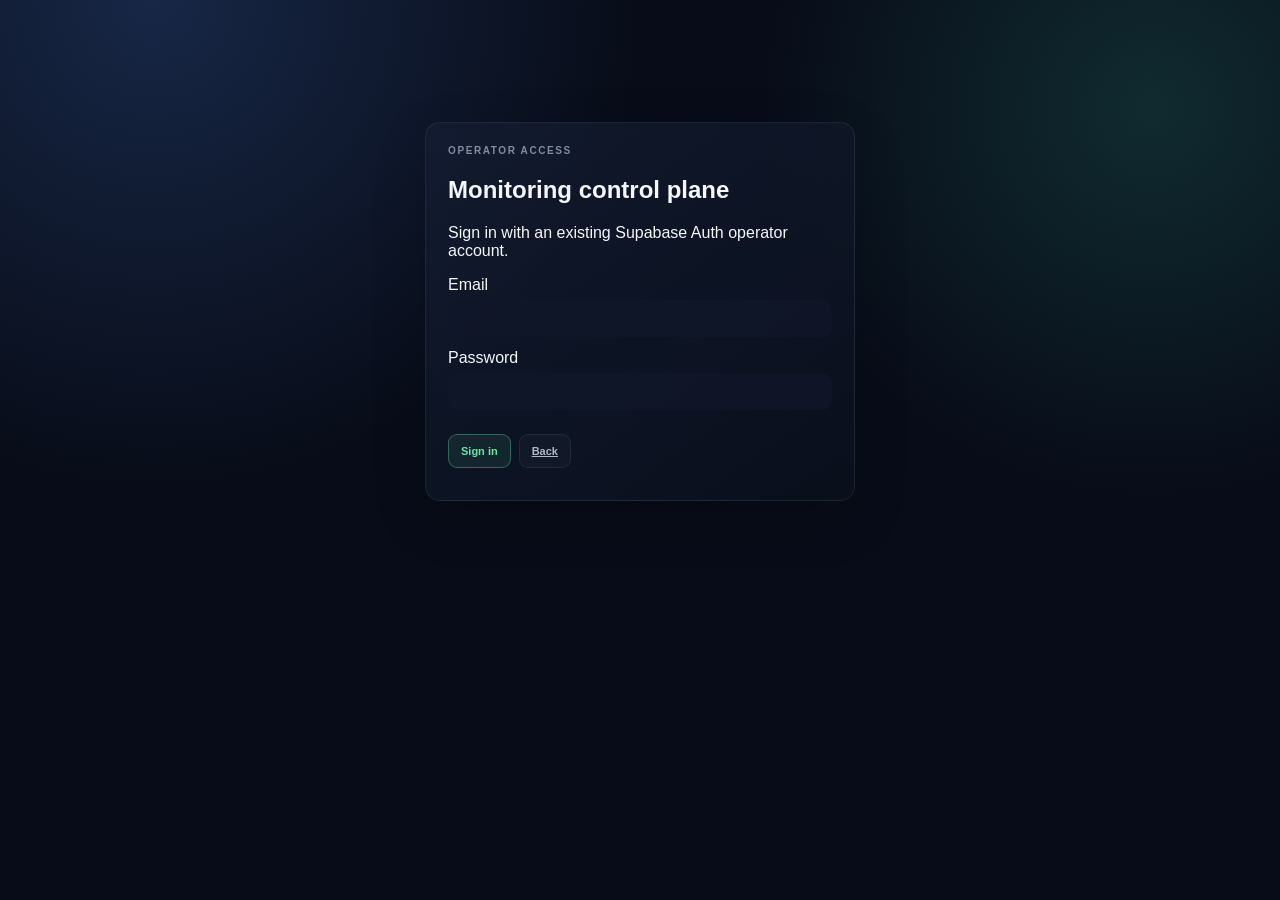
==== operator.html @ 2b8f96a4 "feat: add operator console" ====
<!doctype html>
<html lang="en"><head><meta charset="utf-8"><meta name="viewport" content="width=device-width,initial-scale=1"><meta name="theme-color" content="#080c18"><meta name="description" content="MONITORING operator console"><link rel="icon" href="favicon.svg" type="image/svg+xml"><link rel="stylesheet" href="styles.css"><style>
.operator{max-width:1200px;margin:auto;padding:32px 18px}.op-head{display:flex;justify-content:space-between;gap:18px;align-items:center;margin-bottom:24px}.op-grid{display:grid;grid-template-columns:1fr 1fr;gap:18px}.op-panel{padding:22px}.op-form{display:grid;grid-template-columns:repeat(2,minmax(0,1fr));gap:12px}.op-form label{display:grid;gap:6px}.op-form .wide{grid-column:1/-1}.op-form input,.op-form select{width:100%;padding:11px 12px;border:1px solid var(--border);border-radius:10px;background:var(--panel);color:inherit}.op-actions{display:flex;gap:8px;flex-wrap:wrap;margin-top:12px}.op-list{display:grid;gap:9px;margin-top:14px}.op-row{display:flex;justify-content:space-between;gap:12px;align-items:center;padding:12px;border:1px solid var(--border);border-radius:10px;background:var(--panel)}.op-row small{display:block;color:var(--muted)}.op-row-actions{display:flex;gap:6px}.login-card{max-width:430px;margin:10vh auto}.hidden{display:none!important}.op-stat{display:flex;justify-content:space-between;padding:14px;border:1px solid var(--border);border-radius:10px}.danger{color:#ff7b7b}.success{color:#62d6a5}@media(max-width:800px){.op-grid{grid-template-columns:1fr}.op-form{grid-template-columns:1fr}.op-head{align-items:flex-start;flex-direction:column}}
</style><title>Operator — MONITORING</title></head>
<body><main class="operator">
<section id="loginView" class="panel op-panel login-card"><p class="eyebrow">OPERATOR ACCESS</p><h1>Monitoring control plane</h1><p>Sign in with an existing Supabase Auth operator account.</p><form id="loginForm" class="op-form"><label class="wide">Email<input id="loginEmail" type="email" autocomplete="username" required></label><label class="wide">Password<input id="loginPassword" type="password" autocomplete="current-password" required></label><div class="op-actions wide"><button class="primary-btn" type="submit">Sign in</button><a class="ghost-btn" href="./">Back</a></div></form><p id="loginMsg" class="form-note"></p></section>
<section id="console" class="hidden"><div class="op-head"><div><p class="eyebrow">OPERATOR CONSOLE</p><h1>Monitoring control plane</h1><p id="operatorIdentity"></p></div><div class="op-actions"><a class="ghost-btn" href="./">Dashboard</a><button id="logout" class="ghost-btn">Sign out</button></div></div>
<div class="op-grid">
<section class="panel op-panel"><div class="panel-head"><div><p class="eyebrow">MONITORS</p><h2>Configure services</h2></div></div><form id="monitorForm" class="op-form"><input id="monitorId" type="hidden"><label>Name<input id="mName" required maxlength="120"></label><label>URL<input id="mUrl" type="url" required></label><label>Interval (seconds)<input id="mInterval" type="number" min="30" max="86400" value="60"></label><label>Timeout (ms)<input id="mTimeout" type="number" min="1000" max="30000" value="8000"></label><label>Failure threshold<input id="mFailure" type="number" min="1" max="20" value="2"></label><label>Recovery threshold<input id="mRecovery" type="number" min="1" max="20" value="1"></label><label>Expected HTTP min<input id="mMin" type="number" min="100" max="599" value="200"></label><label>Expected HTTP max<input id="mMax" type="number" min="100" max="599" value="399"></label><label class="wide"><span>Enabled</span><input id="mEnabled" type="checkbox" checked></label><div class="op-actions wide"><button class="primary-btn" type="submit">Save monitor</button><button id="resetMonitor" class="ghost-btn" type="button">Clear</button></div></form><div id="monitorList" class="op-list"></div></section>
<section class="panel op-panel"><p class="eyebrow">INCIDENTS</p><h2>Incident lifecycle</h2><div id="incidentList" class="op-list"></div></section>
<section class="panel op-panel"><p class="eyebrow">MAINTENANCE</p><h2>Scheduled downtime</h2><form id="maintenanceForm" class="op-form"><label>Monitor<select id="maintenanceMonitor" required></select></label><label>Reason<input id="maintenanceReason" value="Scheduled maintenance"></label><label>Starts<input id="maintenanceStart" type="datetime-local" required></label><label>Ends<input id="maintenanceEnd" type="datetime-local" required></label><div class="op-actions wide"><button class="primary-btn">Schedule</button></div></form><div id="maintenanceList" class="op-list"></div></section>
<section class="panel op-panel"><p class="eyebrow">ALERTS</p><h2>Channels & rules</h2><form id="channelForm" class="op-form"><label>Name<input id="channelName" required></label><label>Type<select id="channelType"><option value="webhook">Webhook</option><option value="email">Email</option></select></label><label class="wide">Destination<input id="channelDestination" required placeholder="https://... or alert@example.com"></label><div class="op-actions wide"><button class="primary-btn">Add channel</button></div></form><div id="channelList" class="op-list"></div><hr><form id="ruleForm" class="op-form"><label>Name<input id="ruleName" required></label><label>Channel<select id="ruleChannel" required></select></label><label>Monitor<select id="ruleMonitor"><option value="">All monitors</option></select></label><label>Trigger<select id="ruleTrigger"><option value="incident_opened">Incident opened</option><option value="incident_resolved">Recovery</option></select></label><label>Consecutive failures<input id="ruleFailures" type="number" min="1" max="20" value="2"></label><div class="op-actions wide"><button class="primary-btn">Add rule</button></div></form><div id="ruleList" class="op-list"></div></section>
<section class="panel op-panel"><p class="eyebrow">DEPLOYMENTS</p><h2>Record release events</h2><form id="deploymentForm" class="op-form"><label>Provider<input id="depProvider" value="manual"></label><label>Status<select id="depStatus"><option>success</option><option>in_progress</option><option>failure</option><option>queued</option><option>cancelled</option><option>unknown</option></select></label><label>SHA<input id="depSha"></label><label>Branch<input id="depBranch" value="main"></label><label>URL<input id="depUrl" type="url"></label><label>Monitor<select id="depMonitor"><option value="">None</option></select></label><div class="op-actions wide"><button class="primary-btn">Record deployment</button></div></form><div id="deploymentList" class="op-list"></div></section>
</div></section><div id="toast" class="toast" role="status" aria-live="polite"></div></main><script src="operator.js" defer></script></body></html>
---- styles.css ----
:root{--bg:#080c18;--panel:rgba(16,23,41,.76);--line:rgba(148,163,184,.13);--text:#f4f7fb;--muted:#8c98ad;--accent:#69e6a5;--blue:#78a7ff;--danger:#ff7180}
*{box-sizing:border-box}
html{scroll-behavior:smooth;scroll-padding-top:88px}
body{margin:0;background:radial-gradient(circle at 12% 0%,#172746 0,transparent 34%),radial-gradient(circle at 90% 12%,#102b30 0,transparent 28%),var(--bg);color:var(--text);font-family:"DM Sans",sans-serif;min-height:100vh}
a{color:inherit}.shell{width:min(1180px,calc(100% - 40px));margin:auto}
.topbar{min-height:78px;display:flex;align-items:center;justify-content:space-between;gap:20px;border-bottom:1px solid var(--line)}
.brand{display:flex;align-items:center;gap:11px;color:var(--text);text-decoration:none;font:700 14px "Space Grotesk",sans-serif;letter-spacing:.08em;flex-shrink:0}
.brand-mark{display:grid;place-items:center;width:31px;height:31px;border:1px solid rgba(105,230,165,.5);border-radius:9px;color:var(--accent);background:rgba(105,230,165,.07)}
.topbar-nav{display:flex;gap:20px;margin-left:auto}
.topbar-nav a{color:#7f8da6;text-decoration:none;font-size:11px}.topbar-nav a:hover,.topbar-nav a:focus-visible{color:var(--text)}
.topbar-actions{display:flex;align-items:center;gap:13px}
.live-pill{font-size:11px;color:#a9b5c8;border:1px solid var(--line);padding:7px 10px;border-radius:999px;letter-spacing:.08em}
.live-pill i{display:inline-block;width:6px;height:6px;border-radius:50%;background:var(--accent);box-shadow:0 0 12px var(--accent);margin-right:7px}
.icon-btn{border:1px solid var(--line);background:rgba(255,255,255,.03);color:#cbd5e1;width:34px;height:34px;border-radius:9px;cursor:pointer;font-size:19px}.icon-btn:hover,.icon-btn:focus-visible{border-color:rgba(105,230,165,.4);color:var(--accent)}
.icon-btn:focus-visible,.topbar-nav a:focus-visible,.brand:focus-visible{outline:2px solid var(--accent);outline-offset:3px}
main{padding:62px 0 30px}.hero{display:flex;align-items:flex-end;justify-content:space-between;gap:30px}
.eyebrow{margin:0 0 9px;color:#7f8da6;font:600 10px "Space Grotesk",sans-serif;letter-spacing:.16em}
.hero h1{font:600 clamp(38px,6vw,66px)/.99 "Space Grotesk",sans-serif;letter-spacing:-.045em;margin:0}.hero h1 span{color:#8e9bb1}
.hero-copy{max-width:570px;color:var(--muted);font-size:15px;line-height:1.7;margin:20px 0 0}
.status-card{display:flex;align-items:center;gap:12px;padding:14px 17px;border:1px solid rgba(105,230,165,.17);background:rgba(105,230,165,.045);border-radius:13px;min-width:170px}
.status-dot{width:9px;height:9px;border-radius:50%;background:var(--accent);box-shadow:0 0 16px rgba(105,230,165,.8)}
.status-card strong{display:block;font-size:13px}.status-card small{display:block;color:var(--muted);font-size:11px;margin-top:3px}
.kpis{display:grid;grid-template-columns:repeat(4,1fr);gap:12px;margin:45px 0 12px}
.kpi,.panel{border:1px solid var(--line);background:linear-gradient(145deg,rgba(20,29,50,.8),rgba(10,16,29,.72));box-shadow:0 18px 55px rgba(0,0,0,.14);border-radius:15px}
.kpi{padding:20px}.kpi>span{display:block;color:#8b97aa;font-size:12px}.kpi strong{display:block;font:600 31px "Space Grotesk",sans-serif;margin:10px 0 3px}.kpi small{color:#657188;font-size:11px}.unit{font-size:14px;color:#8895aa;margin-left:3px}
.grid{display:grid;grid-template-columns:1.15fr .85fr;gap:12px}.panel{padding:23px}.panel-head{display:flex;align-items:center;justify-content:space-between;margin-bottom:19px}.panel h2{font:600 20px "Space Grotesk",sans-serif;margin:0}.panel-meta{font-size:10px;color:#68758a;letter-spacing:.08em}
.service-list,.events-list{display:grid;gap:3px}.service{display:flex;align-items:center;justify-content:space-between;padding:13px 9px;border-radius:10px}.service:hover{background:rgba(255,255,255,.025)}
.service-name{display:flex;align-items:center;gap:10px;font-size:13px}.health{width:7px;height:7px;border-radius:50%;background:var(--accent);box-shadow:0 0 9px rgba(105,230,165,.65)}
.service-meta{display:flex;gap:18px;color:#748198;font-size:11px}.service-meta b{color:#b6c1d1;font-weight:500}
.event{position:relative;padding:0 0 18px 21px;border-left:1px solid var(--line)}.event:last-child{border-left-color:transparent}.event:before{content:"";position:absolute;left:-4px;top:3px;width:7px;height:7px;border-radius:50%;background:var(--blue);box-shadow:0 0 10px rgba(120,167,255,.45)}
.event strong{display:block;font-size:12px;font-weight:600}.event span{display:block;color:#748198;font-size:11px;margin-top:4px}
.chart-panel{margin-top:12px}.chart-value{font-size:11px;color:#748198}.chart-value strong{font:600 14px "Space Grotesk",sans-serif;color:#cbd5e1;margin-left:5px}.chart-wrap{height:220px;margin-top:4px}.chart-wrap canvas{width:100%;height:100%;display:block}.chart-axis{display:flex;justify-content:space-between;color:#5f6c80;font-size:10px;margin-top:8px}
footer{display:flex;justify-content:space-between;color:#59667a;font-size:10px;padding:26px 2px 38px;letter-spacing:.04em}.noscript{position:fixed;left:12px;right:12px;bottom:12px;padding:12px 14px;border:1px solid #6d3942;background:#24131a;color:#ffd8dd;border-radius:10px;font-size:12px}
@media(max-width:800px){.shell{width:min(100% - 26px,680px)}.topbar-nav{display:none}main{padding-top:42px}.hero{align-items:flex-start;flex-direction:column}.status-card{width:100%}.kpis{grid-template-columns:repeat(2,1fr);margin-top:32px}.grid{grid-template-columns:1fr}}
@media(max-width:480px){.topbar{min-height:68px}.live-pill{display:none}.kpi{padding:16px}.kpi strong{font-size:25px}.panel{padding:17px}.service-meta{gap:8px}.service-meta span:first-child{display:none}.hero h1{font-size:42px}footer{flex-direction:column;gap:8px}}
@media(prefers-reduced-motion:reduce){html{scroll-behavior:auto}.icon-btn{transition:none}}

.error-page{width:min(720px,calc(100% - 40px));margin:0 auto;min-height:100vh;display:flex;flex-direction:column;justify-content:center;align-items:flex-start}.error-page h1{font:600 clamp(42px,8vw,72px)/1 "Space Grotesk",sans-serif;letter-spacing:-.045em;margin:0}.error-page p:not(.eyebrow){max-width:520px;color:var(--muted);line-height:1.7;margin:18px 0 26px}.error-link{display:inline-flex;padding:11px 15px;border:1px solid rgba(105,230,165,.3);border-radius:10px;color:var(--accent);text-decoration:none;background:rgba(105,230,165,.05)}.error-link:hover,.error-link:focus-visible{border-color:var(--accent);outline:none}
.sr-only{position:absolute;width:1px;height:1px;padding:0;margin:-1px;overflow:hidden;clip:rect(0,0,0,0);white-space:nowrap;border:0}.toolbar{margin:12px 0;display:flex;align-items:center;justify-content:space-between;gap:18px}.toolbar strong{display:block;font-size:13px}.toolbar small{display:block;color:#657188;font-size:11px;margin-top:4px}.toolbar-actions{display:flex;align-items:center;gap:8px}.search input{width:190px;background:rgba(255,255,255,.03);border:1px solid var(--line);border-radius:9px;padding:10px 11px;color:var(--text);outline:none}.search input:focus{border-color:rgba(105,230,165,.5)}.primary-btn,.ghost-btn,.text-btn{font:600 11px "DM Sans",sans-serif;border-radius:9px;padding:10px 12px;cursor:pointer}.primary-btn{border:1px solid rgba(105,230,165,.35);background:rgba(105,230,165,.09);color:var(--accent)}.ghost-btn,.text-btn{border:1px solid var(--line);background:rgba(255,255,255,.025);color:#aeb9ca}.text-btn{padding:6px 8px}.primary-btn:hover,.primary-btn:focus-visible,.ghost-btn:hover,.ghost-btn:focus-visible{border-color:var(--accent);outline:none}.service{gap:12px}.service-main{min-width:0}.service-name{font-weight:600}.service-sub{display:block;color:#59667a;font-size:10px;margin-top:3px;white-space:nowrap;overflow:hidden;text-overflow:ellipsis;max-width:430px}.service-state{display:flex;align-items:center;gap:9px}.service-actions{display:flex;gap:5px}.mini-btn{border:0;background:none;color:#68758a;cursor:pointer;font-size:12px;padding:5px}.mini-btn:hover{color:var(--text)}.health.degraded{background:#f0c36a;box-shadow:0 0 9px rgba(240,195,106,.45)}.health.down{background:var(--danger);box-shadow:0 0 9px rgba(255,113,128,.55)}.incidents-panel{margin-top:12px}.incident{display:flex;justify-content:space-between;gap:15px;padding:12px;border:1px solid rgba(255,113,128,.15);background:rgba(255,113,128,.04);border-radius:10px}.incident strong{font-size:12px}.incident span{display:block;color:#8b97aa;font-size:11px;margin-top:3px}.incident time{color:#8b97aa;font-size:10px;white-space:nowrap}.empty-state{padding:22px 10px;text-align:center;color:#657188;font-size:11px}.dialog{border:0;padding:0;background:transparent;color:var(--text);max-width:min(500px,calc(100% - 24px));width:100%}.dialog::backdrop{background:rgba(0,0,0,.68);backdrop-filter:blur(5px)}.dialog-card{padding:23px;border:1px solid var(--line);background:#0d1424;border-radius:15px;box-shadow:0 24px 90px rgba(0,0,0,.5)}.dialog-card label{display:block;color:#aeb9ca;font-size:11px;margin:14px 0}.dialog-card input{display:block;width:100%;margin-top:7px;padding:11px;border:1px solid var(--line);border-radius:9px;background:#080c18;color:var(--text);outline:none}.dialog-card input:focus{border-color:rgba(105,230,165,.5)}.form-note{color:#657188;font-size:10px;line-height:1.6}.dialog-actions{display:flex;justify-content:flex-end;gap:8px;margin-top:18px}.close-btn{border:0;background:none;color:#8b97aa;font-size:22px;cursor:pointer}.toast{position:fixed;right:18px;bottom:18px;max-width:340px;padding:12px 14px;border:1px solid rgba(105,230,165,.25);background:#0d1726;color:#dce6f4;border-radius:10px;font-size:11px;box-shadow:0 15px 50px rgba(0,0,0,.35);transform:translateY(15px);opacity:0;pointer-events:none;transition:.2s}.toast.show{transform:none;opacity:1}.status-card.warning{border-color:rgba(240,195,106,.25);background:rgba(240,195,106,.05)}.status-card.warning .status-dot{background:#f0c36a}.status-card.down{border-color:rgba(255,113,128,.25);background:rgba(255,113,128,.05)}.status-card.down .status-dot{background:var(--danger)}
@media(max-width:800px){.toolbar{align-items:stretch;flex-direction:column}.toolbar-actions{flex-wrap:wrap}.search{flex:1}.search input{width:100%}}@media(max-width:480px){.toolbar-actions>*{flex:1}.toolbar-actions .search{flex-basis:100%}.service-meta{display:none}.service-sub{max-width:180px}.incident{align-items:flex-start;flex-direction:column}}.detail-card{margin:24px 0;display:grid;grid-template-columns:repeat(3,1fr);gap:12px}.detail-card div{padding:15px;border:1px solid var(--line);border-radius:10px}.detail-card span{display:block;color:#657188;font-size:10px}.detail-card strong{display:block;margin-top:7px;font-size:16px}.service-detail{align-items:flex-start}.service-detail h1{max-width:800px}.service-detail>p:not(.eyebrow){max-width:760px}@media(max-width:600px){.detail-card{grid-template-columns:1fr}}
:root.light{--bg:#f5f7fb;--panel:rgba(255,255,255,.88);--line:rgba(15,23,42,.12);--text:#111827;--muted:#526074}
.light body{background:radial-gradient(circle at 12% 0%,#dce7fb 0,transparent 34%),radial-gradient(circle at 90% 12%,#dff6ee 0,transparent 28%),var(--bg)}
.light .kpi,.light .panel{background:rgba(255,255,255,.82);box-shadow:0 18px 55px rgba(15,23,42,.08)}
.light .dialog-card{background:#fff}.light .dialog-card input,.light .search input{background:#f8fafc;color:#111827}
.chart-tools{display:flex;align-items:center;gap:4px}.range-btn{border:1px solid transparent;background:transparent;color:#68758a;border-radius:7px;padding:5px 7px;font:600 10px "DM Sans",sans-serif;cursor:pointer}.range-btn.active,.range-btn:hover{border-color:var(--line);background:rgba(255,255,255,.04);color:var(--text)}
@media(max-width:600px){.chart-tools{flex-wrap:wrap;justify-content:flex-end}.chart-value{width:100%;text-align:right}}

.deployments-panel{margin-top:12px}.deployment-list{display:grid;gap:7px}.deployment{display:flex;align-items:center;justify-content:space-between;gap:12px;padding:11px 12px;border:1px solid transparent;border-radius:9px;text-decoration:none}.deployment:hover{background:rgba(255,255,255,.025);border-color:var(--line)}.deployment strong{display:block;font-size:11px;color:#cbd5e1}.deployment small{display:block;color:#68758a;font-size:10px;margin-top:3px}.deployment>b{font-size:10px;font-weight:600;text-transform:uppercase}.deployment .success{color:var(--accent)}.deployment .failure{color:var(--danger)}.deployment .pending{color:#f0c36a}
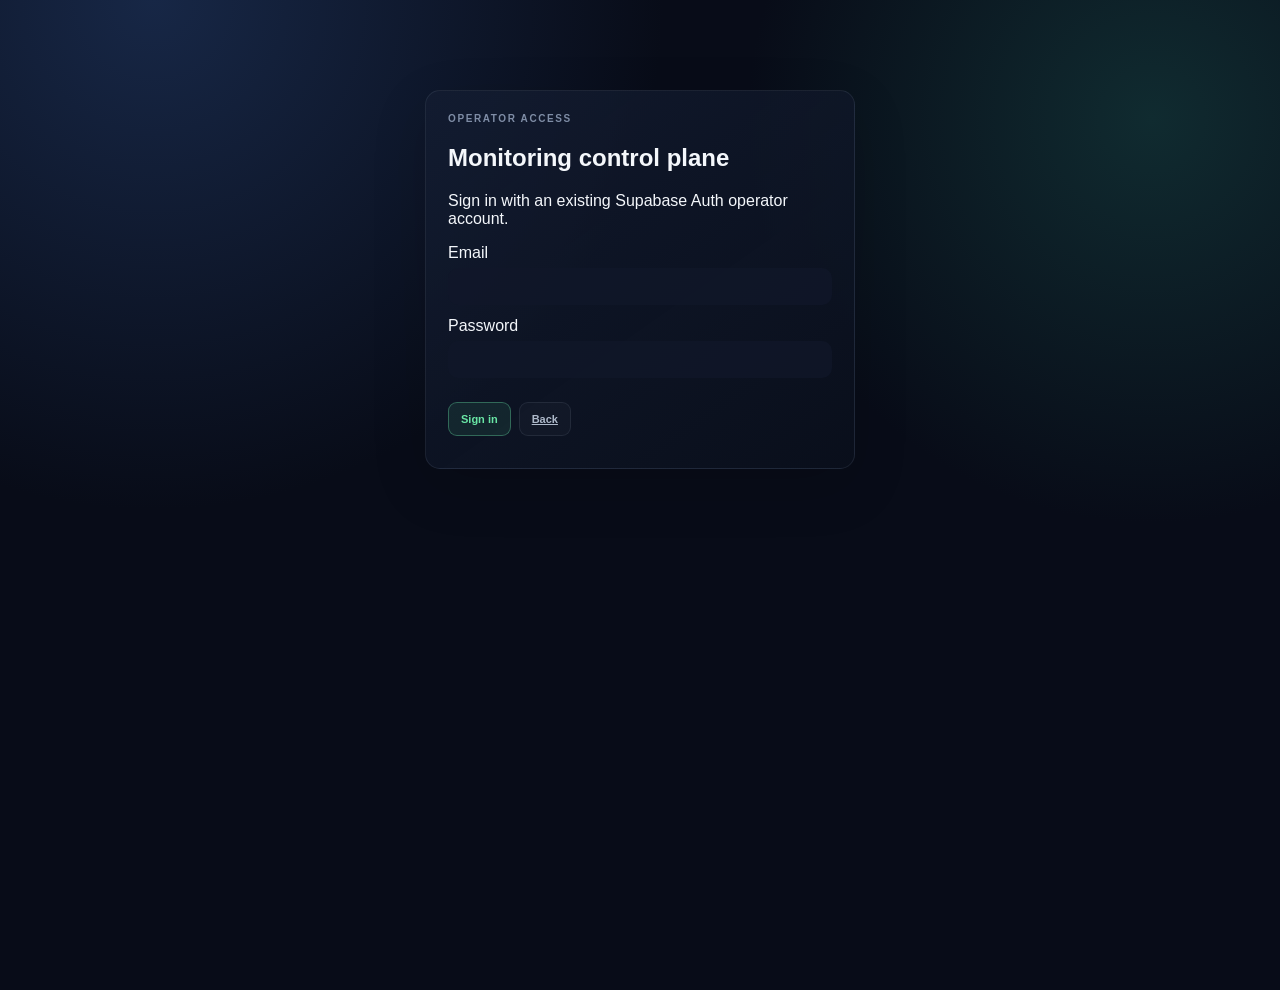
==== commit d149ec6d: "security: add CSP to operator console" ====
--- a/operator.html
+++ b/operator.html
@@ -1,7 +1,5 @@
 <!doctype html>
-<html lang="en"><head><meta charset="utf-8"><meta name="viewport" content="width=device-width,initial-scale=1"><meta name="theme-color" content="#080c18"><meta name="description" content="MONITORING operator console"><link rel="icon" href="favicon.svg" type="image/svg+xml"><link rel="stylesheet" href="styles.css"><style>
-.operator{max-width:1200px;margin:auto;padding:32px 18px}.op-head{display:flex;justify-content:space-between;gap:18px;align-items:center;margin-bottom:24px}.op-grid{display:grid;grid-template-columns:1fr 1fr;gap:18px}.op-panel{padding:22px}.op-form{display:grid;grid-template-columns:repeat(2,minmax(0,1fr));gap:12px}.op-form label{display:grid;gap:6px}.op-form .wide{grid-column:1/-1}.op-form input,.op-form select{width:100%;padding:11px 12px;border:1px solid var(--border);border-radius:10px;background:var(--panel);color:inherit}.op-actions{display:flex;gap:8px;flex-wrap:wrap;margin-top:12px}.op-list{display:grid;gap:9px;margin-top:14px}.op-row{display:flex;justify-content:space-between;gap:12px;align-items:center;padding:12px;border:1px solid var(--border);border-radius:10px;background:var(--panel)}.op-row small{display:block;color:var(--muted)}.op-row-actions{display:flex;gap:6px}.login-card{max-width:430px;margin:10vh auto}.hidden{display:none!important}.op-stat{display:flex;justify-content:space-between;padding:14px;border:1px solid var(--border);border-radius:10px}.danger{color:#ff7b7b}.success{color:#62d6a5}@media(max-width:800px){.op-grid{grid-template-columns:1fr}.op-form{grid-template-columns:1fr}.op-head{align-items:flex-start;flex-direction:column}}
-</style><title>Operator — MONITORING</title></head>
+<html lang="en"><head><meta charset="utf-8"><meta name="viewport" content="width=device-width,initial-scale=1"><meta name="theme-color" content="#080c18"><meta name="description" content="MONITORING operator console"><link rel="icon" href="favicon.svg" type="image/svg+xml"><link rel="stylesheet" href="styles.css"><link rel="stylesheet" href="operator.css"><meta http-equiv="Content-Security-Policy" content="default-src 'self'; connect-src 'self' https://zbtvhoutdmlszsngihpn.supabase.co; style-src 'self'; script-src 'self'; img-src 'self' data:; object-src 'none'; base-uri 'self'; form-action 'self'><title>Operator — MONITORING</title></head>
 <body><main class="operator">
 <section id="loginView" class="panel op-panel login-card"><p class="eyebrow">OPERATOR ACCESS</p><h1>Monitoring control plane</h1><p>Sign in with an existing Supabase Auth operator account.</p><form id="loginForm" class="op-form"><label class="wide">Email<input id="loginEmail" type="email" autocomplete="username" required></label><label class="wide">Password<input id="loginPassword" type="password" autocomplete="current-password" required></label><div class="op-actions wide"><button class="primary-btn" type="submit">Sign in</button><a class="ghost-btn" href="./">Back</a></div></form><p id="loginMsg" class="form-note"></p></section>
 <section id="console" class="hidden"><div class="op-head"><div><p class="eyebrow">OPERATOR CONSOLE</p><h1>Monitoring control plane</h1><p id="operatorIdentity"></p></div><div class="op-actions"><a class="ghost-btn" href="./">Dashboard</a><button id="logout" class="ghost-btn">Sign out</button></div></div>
--- a/styles.css
+++ b/styles.css
@@ -45,4 +45,5 @@
 .chart-tools{display:flex;align-items:center;gap:4px}.range-btn{border:1px solid transparent;background:transparent;color:#68758a;border-radius:7px;padding:5px 7px;font:600 10px "DM Sans",sans-serif;cursor:pointer}.range-btn.active,.range-btn:hover{border-color:var(--line);background:rgba(255,255,255,.04);color:var(--text)}
 @media(max-width:600px){.chart-tools{flex-wrap:wrap;justify-content:flex-end}.chart-value{width:100%;text-align:right}}
 
-.deployments-panel{margin-top:12px}.deployment-list{display:grid;gap:7px}.deployment{display:flex;align-items:center;justify-content:space-between;gap:12px;padding:11px 12px;border:1px solid transparent;border-radius:9px;text-decoration:none}.deployment:hover{background:rgba(255,255,255,.025);border-color:var(--line)}.deployment strong{display:block;font-size:11px;color:#cbd5e1}.deployment small{display:block;color:#68758a;font-size:10px;margin-top:3px}.deployment>b{font-size:10px;font-weight:600;text-transform:uppercase}.deployment .success{color:var(--accent)}.deployment .failure{color:var(--danger)}.deployment .pending{color:#f0c36a}+.deployments-panel{margin-top:12px}.deployment-list{display:grid;gap:7px}.deployment{display:flex;align-items:center;justify-content:space-between;gap:12px;padding:11px 12px;border:1px solid transparent;border-radius:9px;text-decoration:none}.deployment:hover{background:rgba(255,255,255,.025);border-color:var(--line)}.deployment strong{display:block;font-size:11px;color:#cbd5e1}.deployment small{display:block;color:#68758a;font-size:10px;margin-top:3px}.deployment>b{font-size:10px;font-weight:600;text-transform:uppercase}.deployment .success{color:var(--accent)}.deployment .failure{color:var(--danger)}.deployment .pending{color:#f0c36a}
+.analytics-strip{display:flex;gap:8px;flex-wrap:wrap;margin-top:12px}.analytics-strip>span{flex:1;min-width:100px;padding:10px 12px;border:1px solid var(--line);border-radius:9px;color:#748198;font-size:10px}.analytics-strip b{display:block;margin-top:4px;color:var(--text);font:600 14px 'Space Grotesk',sans-serif}.analytics-strip span+span{}
--- a/operator.css
+++ b/operator.css
@@ -0,0 +1,2 @@
+
+.operator{max-width:1200px;margin:auto;padding:32px 18px}.op-head{display:flex;justify-content:space-between;gap:18px;align-items:center;margin-bottom:24px}.op-grid{display:grid;grid-template-columns:1fr 1fr;gap:18px}.op-panel{padding:22px}.op-form{display:grid;grid-template-columns:repeat(2,minmax(0,1fr));gap:12px}.op-form label{display:grid;gap:6px}.op-form .wide{grid-column:1/-1}.op-form input,.op-form select{width:100%;padding:11px 12px;border:1px solid var(--border);border-radius:10px;background:var(--panel);color:inherit}.op-actions{display:flex;gap:8px;flex-wrap:wrap;margin-top:12px}.op-list{display:grid;gap:9px;margin-top:14px}.op-row{display:flex;justify-content:space-between;gap:12px;align-items:center;padding:12px;border:1px solid var(--border);border-radius:10px;background:var(--panel)}.op-row small{display:block;color:var(--muted)}.op-row-actions{display:flex;gap:6px}.login-card{max-width:430px;margin:10vh auto}.hidden{display:none!important}.op-stat{display:flex;justify-content:space-between;padding:14px;border:1px solid var(--border);border-radius:10px}.danger{color:#ff7b7b}.success{color:#62d6a5}@media(max-width:800px){.op-grid{grid-template-columns:1fr}.op-form{grid-template-columns:1fr}.op-head{align-items:flex-start;flex-direction:column}}
